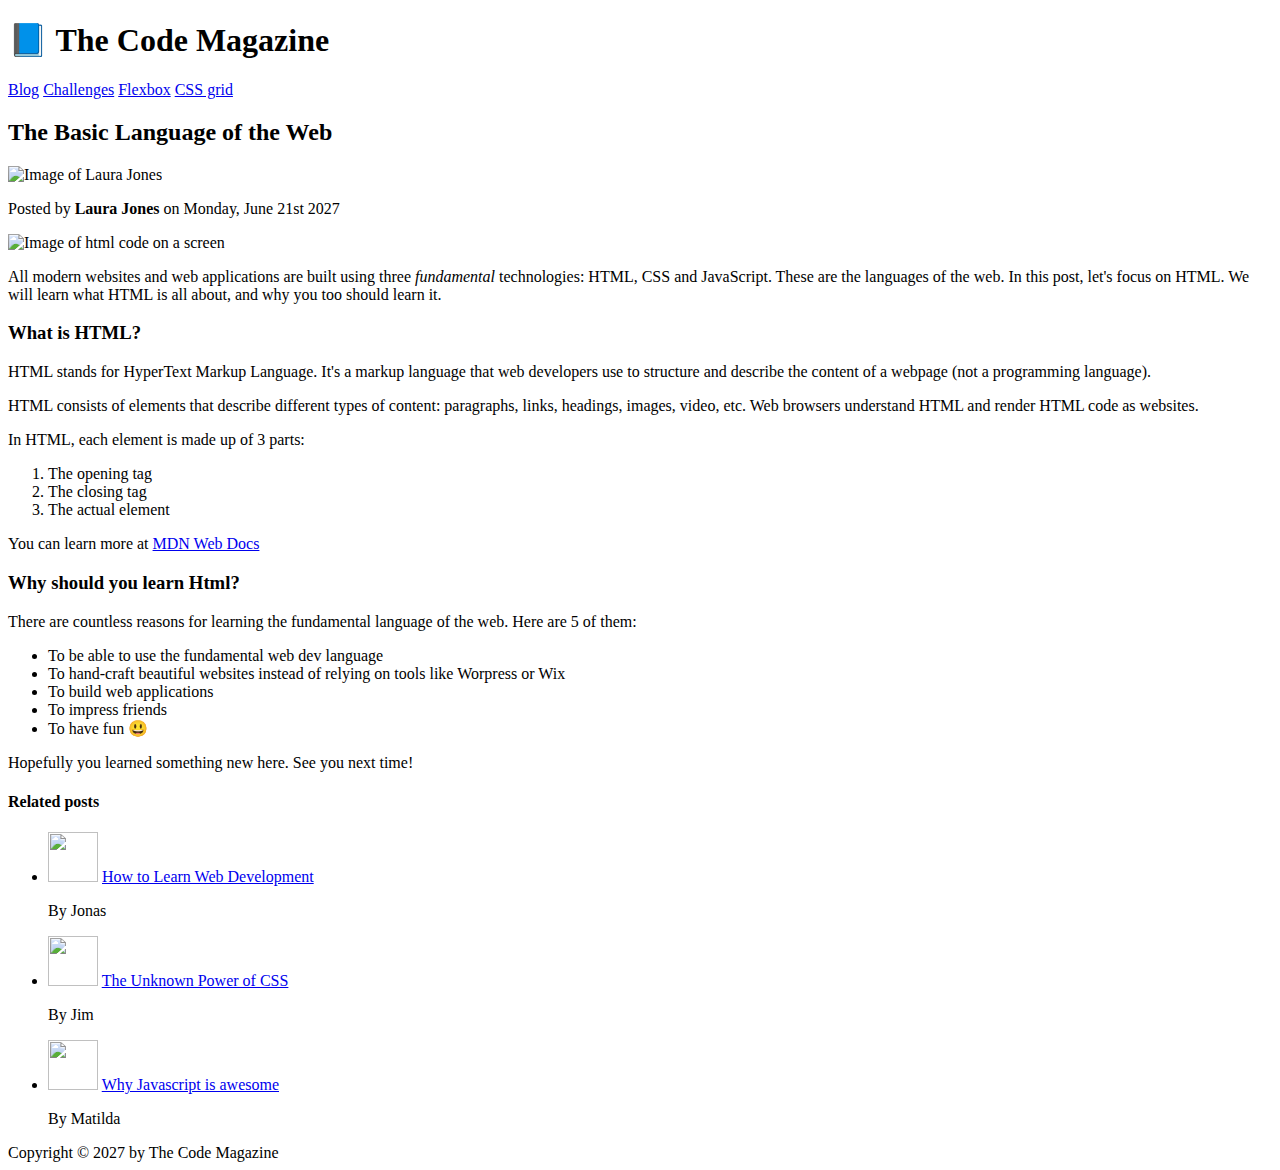
==== html-css-course-master/starter/02-HTML-Fundamentals/Index.html @ 3b027546 "first commit" ====
<!DOCTYPE html>
<html lang="en">
<head>
    <meta charset="UTF-8"/>
    <title> The Basic Language of the Web: HTML</title>
</head>
<body>
    <header>
    <h1>📘 The Code Magazine</h1>

    <nav>
        <a href="blog.html">Blog</a>
        <a href="#">Challenges</a>
        <a href="#">Flexbox</a>
        <a href="#">CSS grid</a>
    </nav>
    </header>
    <article>
        <header>
        <h2>The Basic Language of the Web</h2>

        <img 
        src="img/laura-jones.jpg" 
        alt="Image of Laura Jones"
        height="50"
        width="50"/>

        <P>Posted by <strong> Laura Jones</strong> on Monday, June 21st 2027</P>

        <img src="img/post-img.jpg"
        alt="Image of html code on a screen"
        width="500"
        height="250"/>

        <P>All modern websites and web applications are built using three <em>fundamental</em> technologies: HTML, CSS and JavaScript. These are the languages of the web.
            In this post, let's focus on HTML. We will learn what HTML is all about, and why you too should learn it.</P>
        </header>
    <h3>What is HTML?</h3>
    <p>HTML stands for HyperText Markup Language. It's a markup language that web developers use to structure and describe the content of a webpage (not a programming language).</p>
    <p>HTML consists of elements that describe different types of content: paragraphs, links, headings, images, video, etc. Web browsers understand HTML and render HTML code as websites.</p>
    <p>In HTML, each element is made up of 3 parts:</p>
    <ol>
        <li>The opening tag</li>
        <li>The closing tag</li>
        <li>The actual element</li>
    </ol>
    <p>You can learn more at 
    <a href="https://developer.mozilla.org/en-US/" target="_blank">MDN Web Docs</a>
    </p>
    <h3>Why should you learn Html?</h3>
    <p>There are countless reasons for learning the fundamental language of the web. Here are 5 of them:</p>
    <ul>
        <li>To be able to use the fundamental web dev language</li>
        <li>To hand-craft beautiful websites instead of relying on tools like Worpress or Wix</li>
        <li>To build web applications</li>
        <li>To impress friends</li>
        <li>To have fun 😃</li>
    </ul>
    <p>Hopefully you learned something new here. See you next time!</p>
    
    </article>
    <aside>
        <h4>Related posts</h4>
        <ul>
            <li> <img 
                src="img/related-1.jpg" 
                height="50"
                 width="50"/>
                <a href="#">How to Learn Web Development</a>
                <p>By Jonas</p>
            </li>
            
            <li>
                <img 
                src="img/related-2.jpg" 
                height="50" 
                width="50"/>
                <a href="#">The Unknown Power of CSS</a>
                <P>By Jim</P>
            </li>
            
            <li>
                <img 
                src="img/related-3.jpg" 
                height="50" 
                width="50">
                <a href="#">Why Javascript is awesome</a>
                <p>By Matilda</p>
            </li>
             
        </ul>
    </aside>
    <footer>
        Copyright &copy; 2027 by The Code Magazine
    </footer>
    </body>
</html>
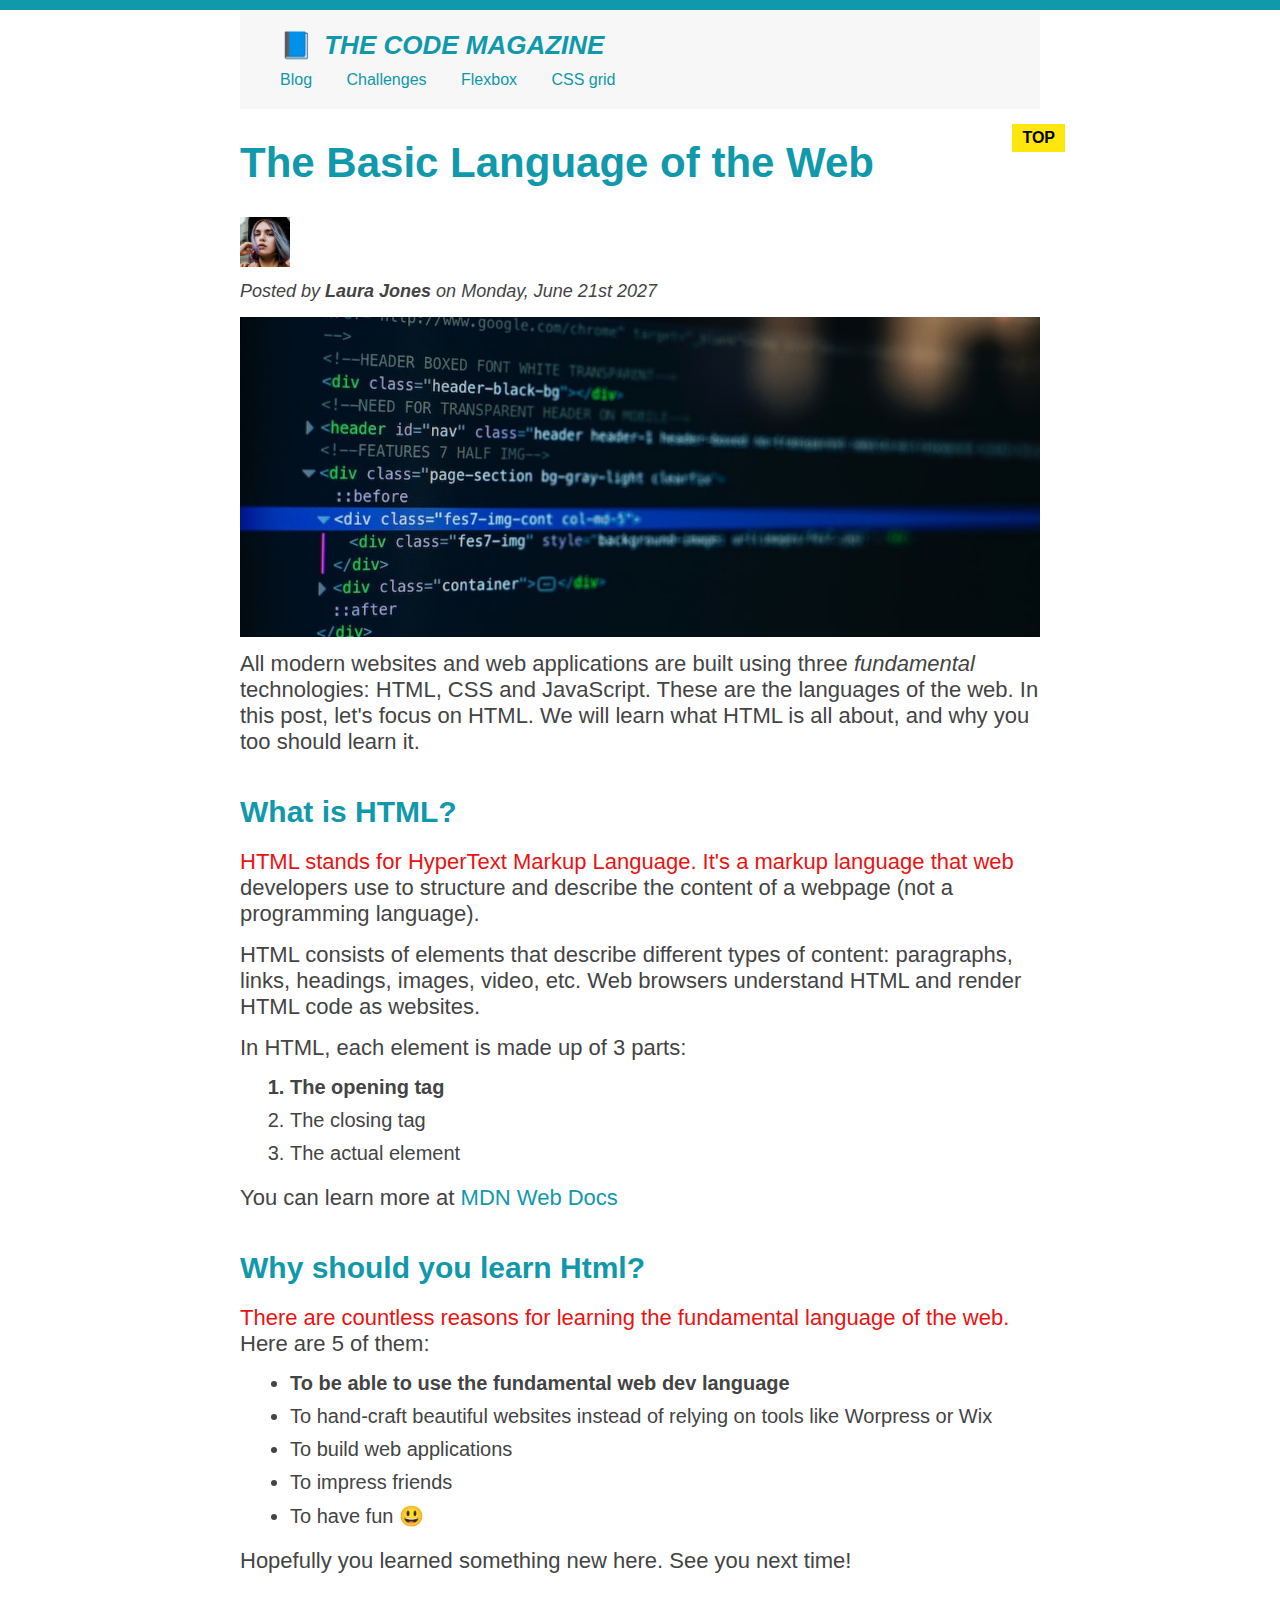
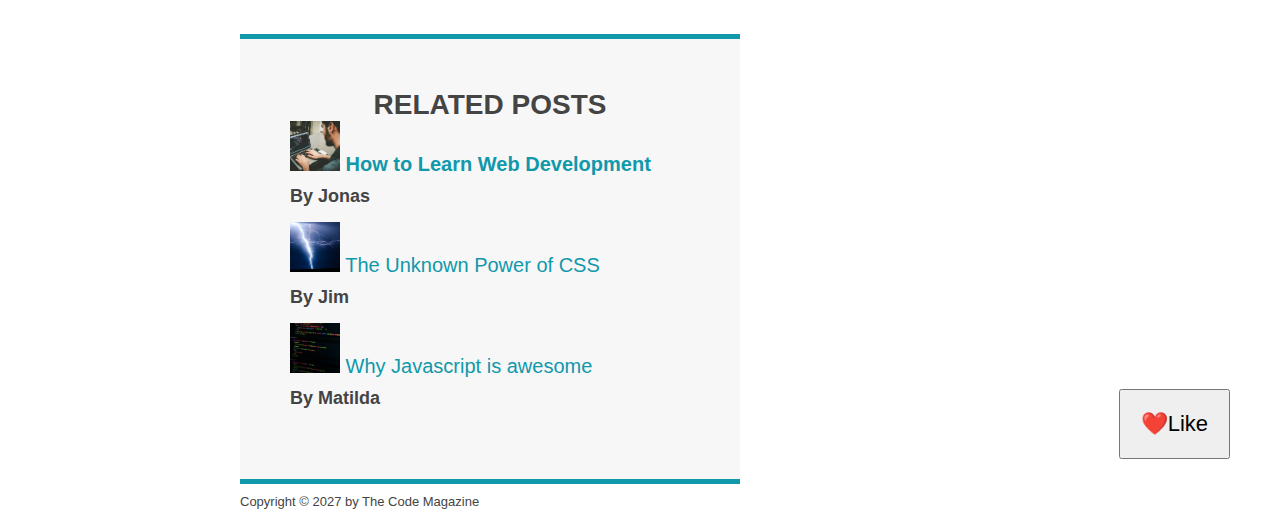
==== commit c1ce41fe: "second commit" ====
--- a/html-css-course-master/starter/02-HTML-Fundamentals/Index.html
+++ b/html-css-course-master/starter/02-HTML-Fundamentals/Index.html
@@ -3,9 +3,11 @@
 <head>
     <meta charset="UTF-8"/>
     <title> The Basic Language of the Web: HTML</title>
+    <link href="style.css" rel="stylesheet"/>
 </head>
 <body>
-    <header>
+    <div class="container">
+    <header class="main-header">
     <h1>📘 The Code Magazine</h1>
 
     <nav>
@@ -16,7 +18,7 @@
     </nav>
     </header>
     <article>
-        <header>
+        <header class="post-header">
         <h2>The Basic Language of the Web</h2>
 
         <img 
@@ -25,12 +27,13 @@
         height="50"
         width="50"/>
 
-        <P>Posted by <strong> Laura Jones</strong> on Monday, June 21st 2027</P>
+        <P id="author">Posted by <strong> Laura Jones</strong> on Monday, June 21st 2027</P>
 
         <img src="img/post-img.jpg"
         alt="Image of html code on a screen"
         width="500"
-        height="250"/>
+        height="250"
+        class="post-img"/>
 
         <P>All modern websites and web applications are built using three <em>fundamental</em> technologies: HTML, CSS and JavaScript. These are the languages of the web.
             In this post, let's focus on HTML. We will learn what HTML is all about, and why you too should learn it.</P>
@@ -40,7 +43,7 @@
     <p>HTML consists of elements that describe different types of content: paragraphs, links, headings, images, video, etc. Web browsers understand HTML and render HTML code as websites.</p>
     <p>In HTML, each element is made up of 3 parts:</p>
     <ol>
-        <li>The opening tag</li>
+        <li class="first-li">The opening tag</li>
         <li>The closing tag</li>
         <li>The actual element</li>
     </ol>
@@ -50,7 +53,7 @@
     <h3>Why should you learn Html?</h3>
     <p>There are countless reasons for learning the fundamental language of the web. Here are 5 of them:</p>
     <ul>
-        <li>To be able to use the fundamental web dev language</li>
+        <li class="first-li">To be able to use the fundamental web dev language</li>
         <li>To hand-craft beautiful websites instead of relying on tools like Worpress or Wix</li>
         <li>To build web applications</li>
         <li>To impress friends</li>
@@ -61,13 +64,13 @@
     </article>
     <aside>
         <h4>Related posts</h4>
-        <ul>
+        <ul class="related">
             <li> <img 
                 src="img/related-1.jpg" 
                 height="50"
                  width="50"/>
                 <a href="#">How to Learn Web Development</a>
-                <p>By Jonas</p>
+                <p class="related-author">By Jonas</p>
             </li>
             
             <li>
@@ -76,7 +79,7 @@
                 height="50" 
                 width="50"/>
                 <a href="#">The Unknown Power of CSS</a>
-                <P>By Jim</P>
+                <P class="related-author">By Jim</P>
             </li>
             
             <li>
@@ -85,13 +88,15 @@
                 height="50" 
                 width="50">
                 <a href="#">Why Javascript is awesome</a>
-                <p>By Matilda</p>
+                <p class="related-author">By Matilda</p>
             </li>
              
         </ul>
     </aside>
     <footer>
-        Copyright &copy; 2027 by The Code Magazine
+        <p id="copyright">Copyright &copy; 2027 by The Code Magazine</p>
     </footer>
+    </div>
+    <button>❤️Like</button>
     </body>
 </html>--- a/html-css-course-master/starter/02-HTML-Fundamentals/style.css
+++ b/html-css-course-master/starter/02-HTML-Fundamentals/style.css
@@ -0,0 +1,169 @@
+*{
+    margin: 0;
+    padding: 0;
+}
+body{
+    font-family: sans-serif;
+    border-top: 10px solid #1098ab;
+    position: relative;
+}
+
+/* Centering the page */
+.container{
+    width: 800px;
+    /* margin-left: auto;
+    margin-right: auto; */
+    margin: 0 auto;
+}
+.main-header{
+    background-color: #f7f7f7;
+    /* padding: 20px;
+    padding-left: 40px;
+    padding-right: 40px; */
+    padding: 20px 40px;
+    margin-bottom: 30px;
+    
+}
+article{
+    margin-bottom: 60px;
+}
+.post-header{
+    margin-bottom: 30px;
+}
+aside{
+    background-color: #f7f7f7;
+    border-top: 5px solid #1098ab;
+    border-bottom: 5px solid #1098ab;
+    padding:50px 0;
+    width: 500px;
+}
+h1, 
+h2, 
+h3, 
+h4, 
+p, 
+li{
+    font-family: sans-serif;
+    color: #444;
+}
+h1,
+h2,
+h3{
+    color: #1098ab;
+}
+h1{
+    
+    font-size: 26px;
+    text-transform: uppercase;
+    font-style: italic;
+}
+h2{
+    font-size: 42px; 
+    margin-bottom: 30px;
+    position: relative;
+}
+h3{
+    font-size: 30px;
+    margin-bottom: 20px;
+    margin-top: 40px;
+}
+h4{
+    font-size: 28px;
+    text-transform: uppercase;
+    text-align: center;
+}
+p{
+    font-size: 22px;
+    line-break: 1.5;
+    margin-bottom: 15px;
+    margin-top: 10px;
+}
+ol, ul{
+    margin-left: 50px;
+    margin-bottom: 20px;
+}
+li{
+    font-size: 20px;
+    margin-bottom: 10px;
+   
+}
+li:last-child{
+    margin-bottom: 0;
+}
+#author{
+    font-style: italic;
+    font-size: 18px;
+}
+#copyright{
+    font-size: 13px;
+}
+.related-author{
+    font-size: 18px;
+    font-weight: bold;
+}
+.related{
+    list-style: none;
+}
+
+li:first-child{
+    font-weight: bold;
+}
+
+/* Styling links */
+a:link{
+    color: #1098ab;
+    text-decoration:none;
+}
+a:visited{
+    color: #1098ab;
+}
+a:hover{
+    color: #eb1212;
+    font-weight: bold;
+    text-decoration: underline  red;
+}
+a:active{
+    background-color: black;
+    font-style: italic;
+}
+.post-img{
+    width: 100%;
+    height: auto;
+}
+nav a:link{
+    margin-right: 30px;
+    margin-top: 10px;
+    display:inline-block;
+}
+nav a:link:last-child{
+    margin-right: 0;
+}
+button{
+    font-size: 22px;
+    padding: 20px;
+    cursor: pointer;
+    position: absolute;
+    bottom: 50px;
+    right:50px;
+
+}
+h1::first-letter{
+    font-style: normal;
+    margin-right: 5px;
+}
+h3 + p::first-line{
+    color: #eb1212;
+}
+h2::after{
+    content: "TOP";
+    background-color: #ffe70e;
+    color: #000;
+    font-weight: bold;
+    font-size: 16px;
+    padding:5px 10px;
+    position: absolute;
+    top: -15px;
+    right: -25px;
+
+
+}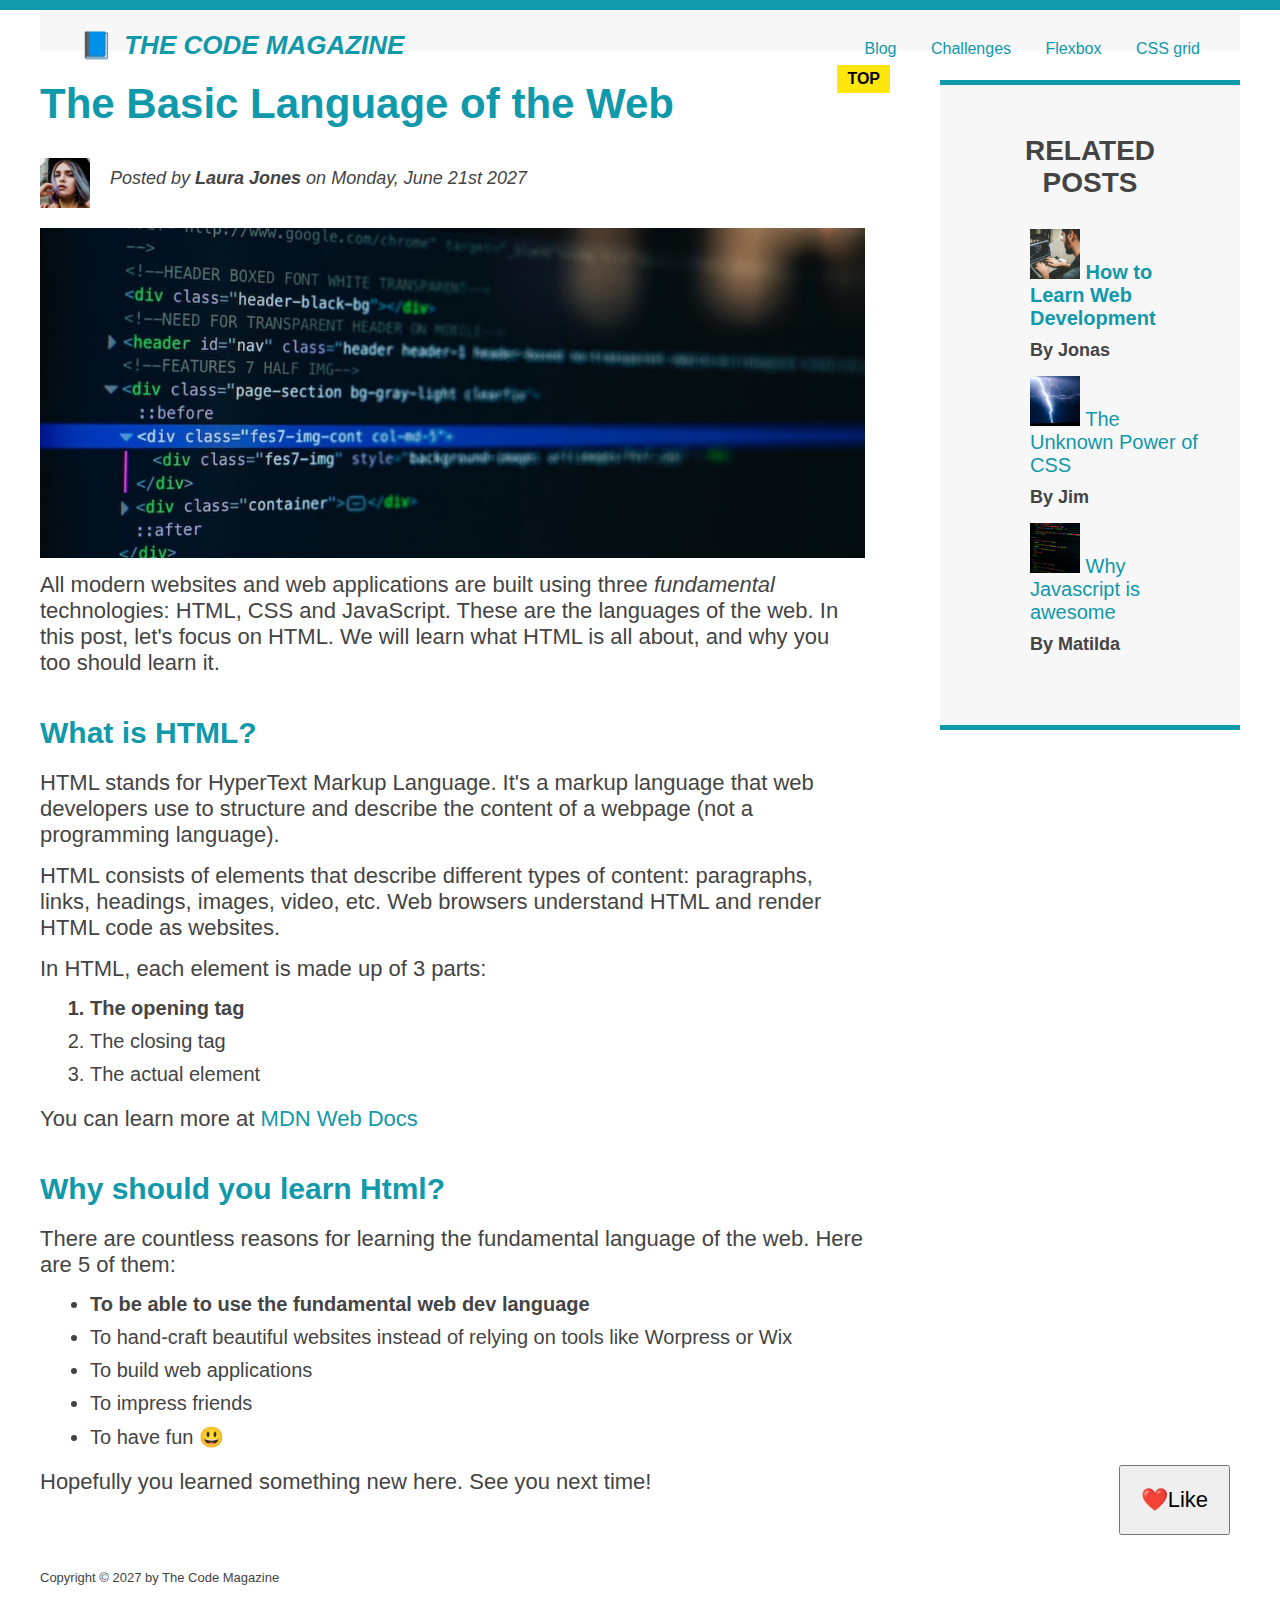
==== commit bc4eaa35: "how to use float" ====
--- a/html-css-course-master/starter/02-HTML-Fundamentals/Index.html
+++ b/html-css-course-master/starter/02-HTML-Fundamentals/Index.html
@@ -16,6 +16,7 @@
         <a href="#">Flexbox</a>
         <a href="#">CSS grid</a>
     </nav>
+    <!-- <div class="clear"></div> -->
     </header>
     <article>
         <header class="post-header">
@@ -25,9 +26,10 @@
         src="img/laura-jones.jpg" 
         alt="Image of Laura Jones"
         height="50"
-        width="50"/>
+        width="50"
+        class="author-image"/>
 
-        <P id="author">Posted by <strong> Laura Jones</strong> on Monday, June 21st 2027</P>
+        <P id="author" class="author">Posted by <strong> Laura Jones</strong> on Monday, June 21st 2027</P>
 
         <img src="img/post-img.jpg"
         alt="Image of html code on a screen"
--- a/html-css-course-master/starter/02-HTML-Fundamentals/style.css
+++ b/html-css-course-master/starter/02-HTML-Fundamentals/style.css
@@ -1,6 +1,7 @@
 *{
     margin: 0;
     padding: 0;
+    box-sizing: border-box;
 }
 body{
     font-family: sans-serif;
@@ -10,7 +11,7 @@
 
 /* Centering the page */
 .container{
-    width: 800px;
+    width: 1200px;
     /* margin-left: auto;
     margin-right: auto; */
     margin: 0 auto;
@@ -34,8 +35,10 @@
     background-color: #f7f7f7;
     border-top: 5px solid #1098ab;
     border-bottom: 5px solid #1098ab;
-    padding:50px 0;
-    width: 500px;
+    padding:50px 40px;
+    /* width: 500px; */
+    
+
 }
 h1, 
 h2, 
@@ -71,6 +74,7 @@
     font-size: 28px;
     text-transform: uppercase;
     text-align: center;
+    margin-bottom: 30px;
 }
 p{
     font-size: 22px;
@@ -151,9 +155,9 @@
     font-style: normal;
     margin-right: 5px;
 }
-h3 + p::first-line{
+/* h3 + p::first-line{
     color: #eb1212;
-}
+} */
 h2::after{
     content: "TOP";
     background-color: #ffe70e;
@@ -165,5 +169,34 @@
     top: -15px;
     right: -25px;
 
-
+    /* FLOATS */
+}
+.author-image{
+    float: left;
+    margin-bottom: 20px;
+}
+.author{
+    float: left;
+    margin-top: 10px;
+    margin-left: 20px;
+}
+h1{
+    float: left;
+}
+nav{
+    float: right;
+}
+.clear{
+    clear: both;
+}
+article{
+width: 825px;
+float: left;
+}
+aside{
+width: 300px;
+float: right;
+}
+footer{
+clear: both;
 }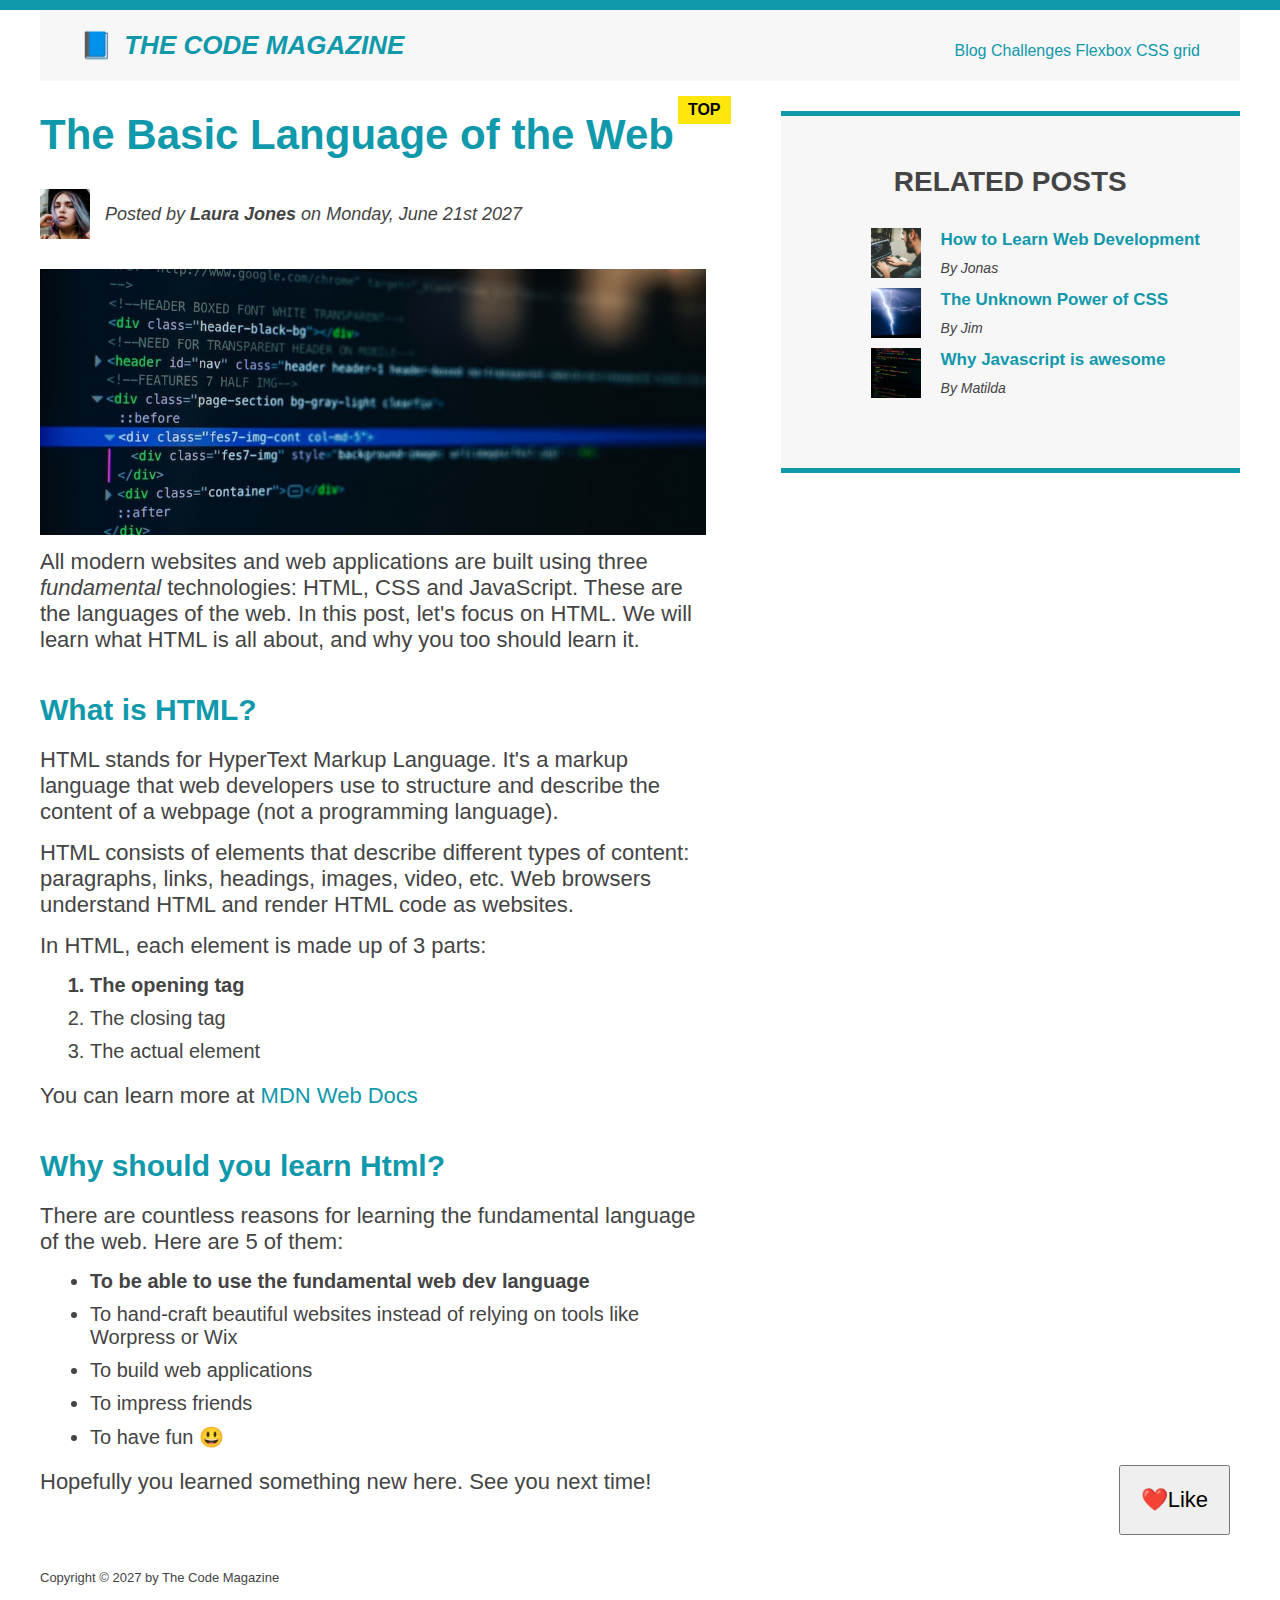
==== commit c9d0c3bf: "Use of flexbox" ====
--- a/html-css-course-master/starter/02-HTML-Fundamentals/Index.html
+++ b/html-css-course-master/starter/02-HTML-Fundamentals/Index.html
@@ -13,15 +13,17 @@
     <nav>
         <a href="blog.html">Blog</a>
         <a href="#">Challenges</a>
-        <a href="#">Flexbox</a>
-        <a href="#">CSS grid</a>
+        <a href="flexbox.html">Flexbox</a>
+        <a href="css-grid.html">CSS grid</a>
     </nav>
     <!-- <div class="clear"></div> -->
     </header>
+<div class="row">
     <article>
+        
         <header class="post-header">
         <h2>The Basic Language of the Web</h2>
-
+        <div class="author-box">
         <img 
         src="img/laura-jones.jpg" 
         alt="Image of Laura Jones"
@@ -30,7 +32,7 @@
         class="author-image"/>
 
         <P id="author" class="author">Posted by <strong> Laura Jones</strong> on Monday, June 21st 2027</P>
-
+        </div>
         <img src="img/post-img.jpg"
         alt="Image of html code on a screen"
         width="500"
@@ -67,34 +69,41 @@
     <aside>
         <h4>Related posts</h4>
         <ul class="related">
-            <li> <img 
+            <li class="related-post"> <img 
                 src="img/related-1.jpg" 
                 height="50"
-                 width="50"/>
-                <a href="#">How to Learn Web Development</a>
+                width="50"/>
+                <div>
+                <a href="#" class="related-link">How to Learn Web Development</a>
                 <p class="related-author">By Jonas</p>
+                </div>
             </li>
             
-            <li>
+            <li class="related-post">
                 <img 
                 src="img/related-2.jpg" 
                 height="50" 
                 width="50"/>
-                <a href="#">The Unknown Power of CSS</a>
+                <div>
+                <a href="#" class="related-link">The Unknown Power of CSS</a>
                 <P class="related-author">By Jim</P>
+                </div> 
             </li>
             
-            <li>
+            <li class="related-post">
                 <img 
                 src="img/related-3.jpg" 
                 height="50" 
                 width="50">
-                <a href="#">Why Javascript is awesome</a>
+                <div>
+                <a href="#" class="related-link">Why Javascript is awesome</a>
                 <p class="related-author">By Matilda</p>
+                </div>
             </li>
              
         </ul>
     </aside>
+</div>
     <footer>
         <p id="copyright">Copyright &copy; 2027 by The Code Magazine</p>
     </footer>
--- a/html-css-course-master/starter/02-HTML-Fundamentals/style.css
+++ b/html-css-course-master/starter/02-HTML-Fundamentals/style.css
@@ -107,6 +107,7 @@
 }
 .related{
     list-style: none;
+    
 }
 
 li:first-child{
@@ -135,7 +136,7 @@
     height: auto;
 }
 nav a:link{
-    margin-right: 30px;
+    /* margin-right: 30px; */
     margin-top: 10px;
     display:inline-block;
 }
@@ -168,10 +169,10 @@
     position: absolute;
     top: -15px;
     right: -25px;
-
+}
     /* FLOATS */
-}
-.author-image{
+
+/* .author-image{
     float: left;
     margin-bottom: 20px;
 }
@@ -199,4 +200,57 @@
 }
 footer{
 clear: both;
-}+} */
+
+/* FLEXBOX */
+.main-header{
+    display: flex;
+    align-items: center;
+    justify-content: space-between;
+}
+.author-box{
+    display: flex;
+    align-items: center;
+    margin-bottom: 15px;
+    margin-bottom: 30px;
+}
+.author{
+    margin: 0;
+    margin-left: 15px;
+}
+.related-post{
+    display: flex;
+    align-items: center;
+    gap: 20px;
+}
+.related-author{
+    margin-bottom: 0;
+    font-size: 14px;
+    font-weight: normal;
+    font-style: italic;
+}
+.related-link{
+    font-size: 17px;
+    font-weight: bold;
+    font-style: normal;
+    display: block;
+    margin-bottom: 5px;
+}
+.row{
+    display: flex;
+    gap: 75px;
+    margin-bottom: 60px;
+    align-items: flex-start;
+}
+article{
+    flex: 1;
+    margin-bottom: 0;
+}
+aside{
+    /* DEFAULTS
+        flex-grow: 0;
+        flex-shrink: 1;
+        flex-basis: auto; */
+    flex-grow: 0 0 300px; /*shorthand */
+
+}
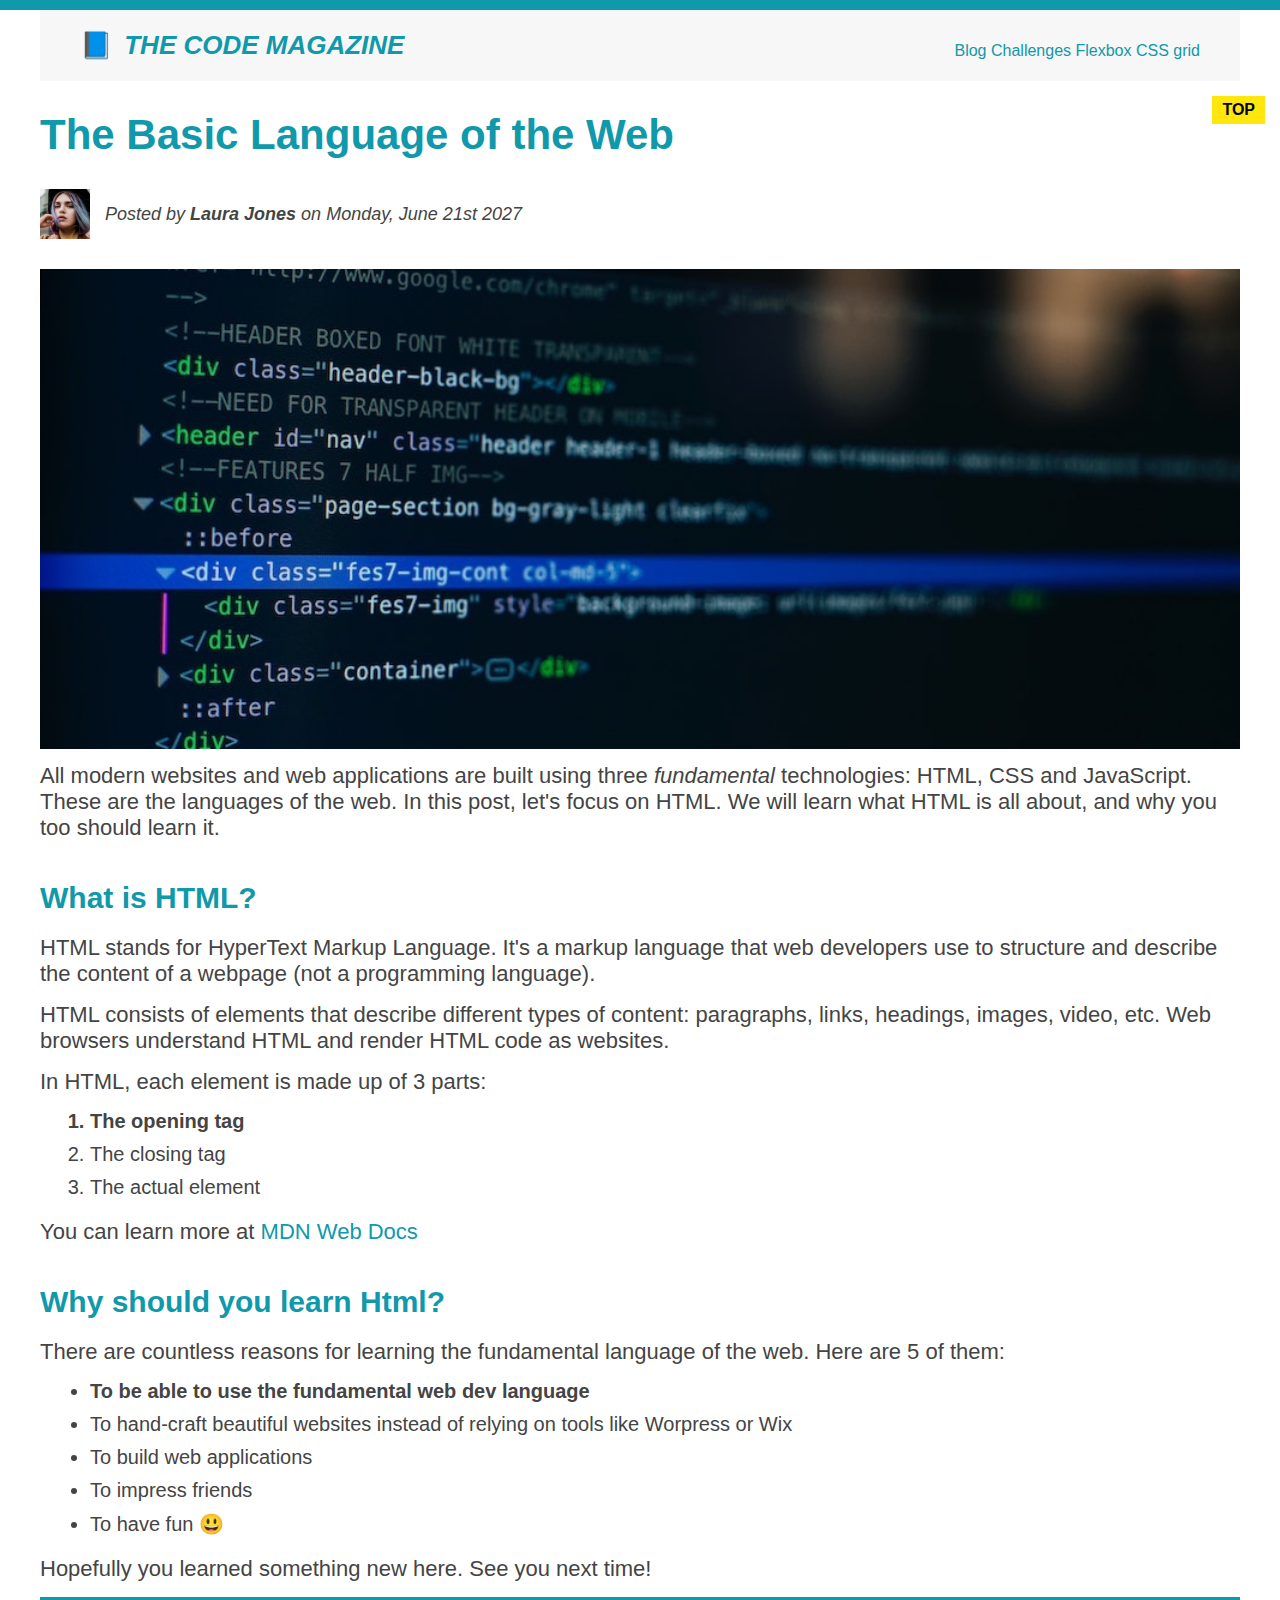
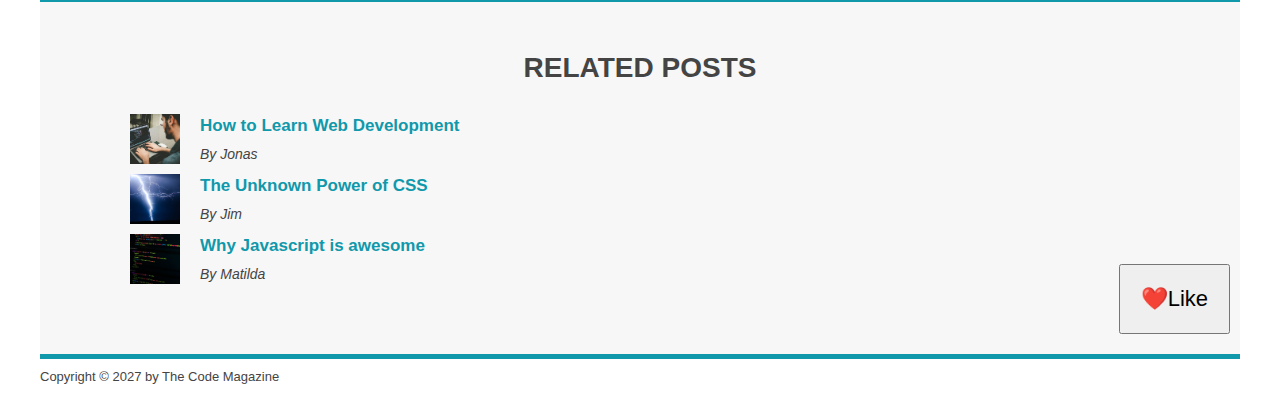
==== commit 2defcf25: "CSS GRID LAYOUT" ====
--- a/html-css-course-master/starter/02-HTML-Fundamentals/Index.html
+++ b/html-css-course-master/starter/02-HTML-Fundamentals/Index.html
@@ -18,7 +18,7 @@
     </nav>
     <!-- <div class="clear"></div> -->
     </header>
-<div class="row">
+<!-- <div class="row">  -->
     <article>
         
         <header class="post-header">
@@ -103,7 +103,7 @@
              
         </ul>
     </aside>
-</div>
+<!-- </div> -->
     <footer>
         <p id="copyright">Copyright &copy; 2027 by The Code Magazine</p>
     </footer>
